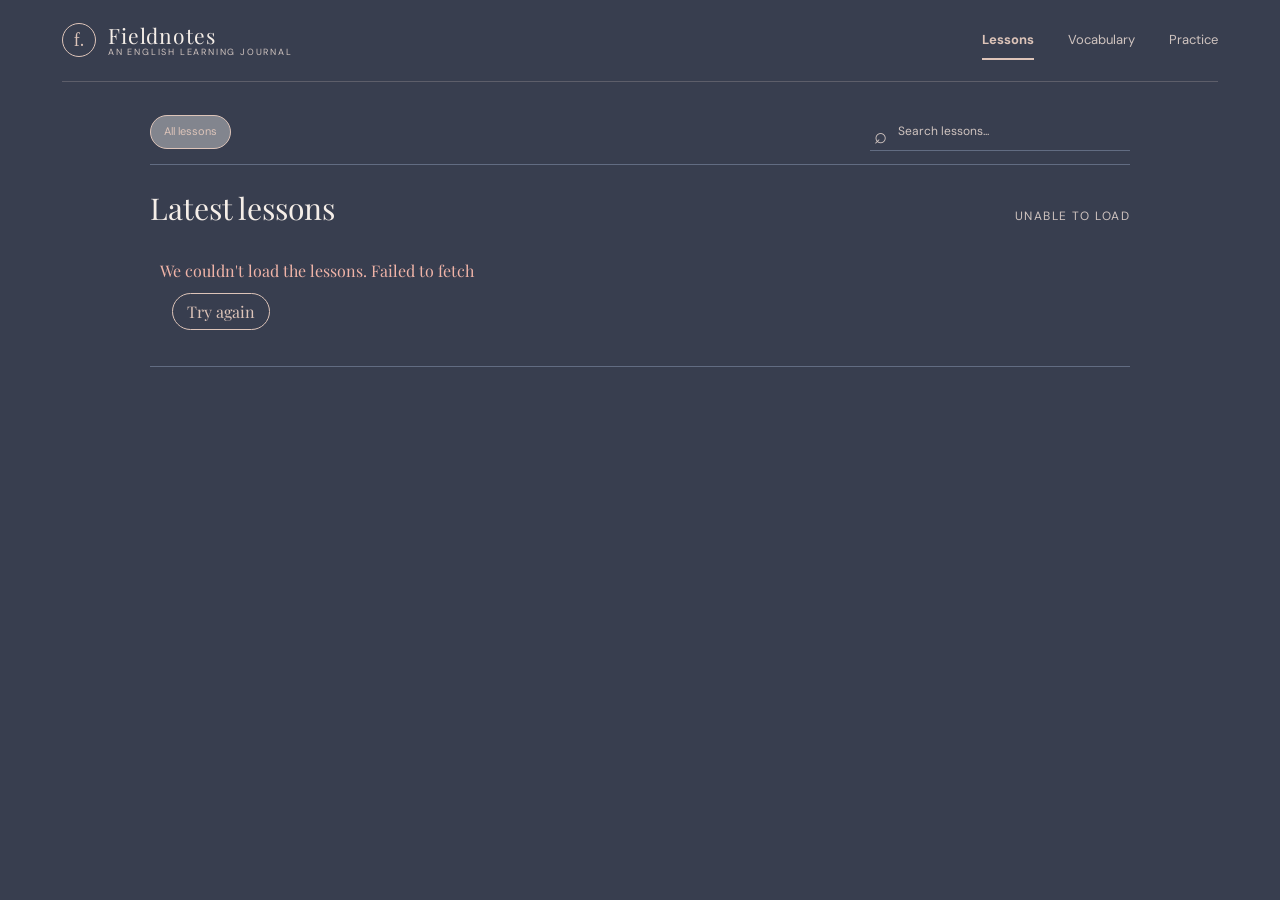
==== index.html @ df65ec37 "Initial commit" ====
<!doctype html>
<html lang="en">
<head>
  <meta charset="utf-8">
  <meta name="viewport" content="width=device-width, initial-scale=1">
  <meta name="theme-color" content="#dcd6c9">
  <meta name="description" content="Browse English lessons, vocabulary, and conversation topics.">
  <title>Fieldnotes - English Lessons</title>
  <link rel="preconnect" href="https://fonts.googleapis.com">
  <link rel="preconnect" href="https://fonts.gstatic.com" crossorigin>
  <link href="https://fonts.googleapis.com/css2?family=DM+Sans:wght@400;500;600;700&family=Playfair+Display:ital,wght@0,400;0,500;1,400&display=swap" rel="stylesheet">
  <link rel="stylesheet" href="styles.css">
  <link rel="stylesheet" href="home.css">
  <script src="config.js"></script>
  <script src="app.js" defer></script>
</head>
<body>
  <div class="site-shell">
    <header class="topbar">
      <a class="brand" href="index.html" aria-label="Fieldnotes home"><span class="brand-mark">f.</span><span><span class="brand-name">Fieldnotes</span><span class="brand-sub">An English learning journal</span></span></a>
      <nav class="nav" aria-label="Main navigation"><a class="active" href="#lessons">Lessons</a><a href="#lessons">Vocabulary</a><a href="#lessons">Practice</a></nav>
    </header>
    <main class="home-main" id="lessons">
      <section class="toolbar" aria-label="Lesson filters">
        <div class="filters" id="filters"><button class="filter-btn active" type="button" data-filter="all">All lessons</button></div>
        <label class="search-wrap"><span class="search-icon" aria-hidden="true">&#8981;</span><input id="search" type="search" placeholder="Search lessons..." aria-label="Search lessons"></label>
      </section>
      <section class="home-lessons" aria-labelledby="latest-heading">
        <div class="section-heading"><h1 id="latest-heading">Latest lessons</h1><span id="result-count" aria-live="polite">Loading lessons</span></div>
        <div class="status" id="status" role="status"><span class="spinner" aria-hidden="true"></span><span>Gathering your lessons...</span></div>
        <div class="lesson-list" id="lesson-list"></div>
        <div class="empty" id="empty" hidden>No lessons found. Try another keyword.</div>
      </section>
    </main>
  </div>
</body>
</html>
---- styles.css ----
:root {
    --paper: #383E4F;
    --paper-light: #434B60;
    --paper-deep: #4B5368;

    --ink: #F5EEE8;
    --muted: #D0C4C0;
    --line: #626C82;

    --brown: #DDC4B9;
    --clay: #DDC4B9;

    --white: #FAF8F3;

    --shadow: 0 14px 36px rgba(63, 48, 39, .08)
}

* {
    box-sizing: border-box
}

html {
    scroll-behavior: smooth
}

body {
    margin: 0;
    background: var(--paper);
    color: var(--ink);
    font-family: "DM Sans", Inter, ui-sans-serif, system-ui, -apple-system, "Segoe UI", sans-serif;
    line-height: 1.6
}

button,
input {
    font: inherit
}

button {
    cursor: pointer
}

.site-shell {
    max-width: 1240px;
    margin: auto;
    padding: 0 42px
}

.topbar {
    min-height: 82px;
    display: flex;
    align-items: center;
    justify-content: space-between;
    border-bottom: 1px solid rgba(208, 196, 192, .24)
}

.brand {
    display: flex;
    align-items: center;
    gap: 12px;
    text-decoration: none;
    color: var(--ink)
}

.brand-mark {
    width: 34px;
    height: 34px;
    display: grid;
    place-items: center;
    border: 1px solid var(--brown);
    border-radius: 50%;
    color: var(--brown);
    font: 18px Georgia, serif
}

.brand-name {
    display: block;
    font: 21px "Playfair Display", Georgia, serif;
    letter-spacing: .04em
}

.brand-sub {
    display: block;
    margin-top: -4px;
    color: var(--muted);
    font-size: 9px;
    letter-spacing: .2em;
    text-transform: uppercase
}

.nav {
    display: flex;
    gap: 34px
}

.nav a {
    position: relative;
    padding: 9px 0;
    color: var(--muted);
    text-decoration: none;
    font-size: 13px
}

.nav a:hover,
.nav a.active {
    color: var(--brown)
}

.nav a.active {
    font-weight: 700
}

.nav a.active:after {
    position: absolute;
    bottom: 0;
    left: 0;
    width: 100%;
    height: 2px;
    background: var(--clay);
    content: ""
}

.top-note {
    color: var(--muted);
    font: italic 13px "Playfair Display", Georgia, serif
}

.hero {
    display: grid;
    grid-template-columns: 1.15fr .85fr;
    gap: 50px;
    align-items: end;
    padding: 66px 0 50px
}

.eyebrow,
.aside-label,
.note-kicker {
    color: var(--clay);
    font-size: 10px;
    font-weight: 700;
    letter-spacing: .22em;
    text-transform: uppercase
}

.hero h1 {
    margin: 13px 0 14px;
    font: 400 clamp(42px, 5vw, 66px)/1.03 "Playfair Display", Georgia, serif;
    letter-spacing: -.045em
}

.hero h1 em {
    color: var(--clay);
    font-weight: 400
}

.hero-copy {
    max-width: 520px;
    margin: 0;
    color: var(--muted);
    font-size: 14px;
    line-height: 1.9
}

.hero-aside {
    max-width: 340px;
    justify-self: end;
    border-left: 1px solid var(--line);
    padding: 8px 0 8px 27px
}

.aside-label {
    color: var(--muted);
    font-size: 9px
}

.aside-quote {
    margin: 9px 0 0;
    font: 21px/1.4 "Playfair Display", Georgia, serif
}

.aside-quote span {
    color: var(--clay)
}

.toolbar {
    display: flex;
    justify-content: space-between;
    align-items: center;
    gap: 18px;
    padding: 19px 0;
    border-top: 1px solid var(--line);
    border-bottom: 1px solid var(--line)
}

.filters {
    display: flex;
    flex-wrap: wrap;
    gap: 8px
}

.filter-btn {
    border: 1px solid transparent;
    border-radius: 30px;
    background: transparent;
    color: var(--muted);
    padding: 7px 13px;
    font-size: 11px;
    transition: .2s
}

.filter-btn:hover,
.filter-btn.active {
    border-color: var(--brown);
    background: rgba(250, 248, 243, .38);
    color: var(--brown)
}

.search-wrap {
    position: relative;
    width: min(260px, 100%)
}

.search-wrap input {
    width: 100%;
    border: 0;
    border-bottom: 1px solid var(--line);
    outline: none;
    background: transparent;
    color: var(--ink);
    padding: 9px 8px 9px 28px;
    font-size: 12px
}

.search-wrap input:focus {
    border-color: var(--clay)
}

.search-wrap input::placeholder {
    color: var(--muted);
    opacity: 1
}

.search-icon {
    position: absolute;
    top: 5px;
    left: 4px;
    color: var(--muted);
    font-size: 22px
}

.content-grid {
    display: grid;
    grid-template-columns: minmax(0, 1fr) 260px;
    gap: 54px;
    padding: 34px 0 90px
}

.section-heading {
    display: flex;
    justify-content: space-between;
    align-items: baseline;
    margin-bottom: 19px
}

.section-heading h2 {
    margin: 0;
    font: 400 25px "Playfair Display", Georgia, serif
}

.section-heading span {
    color: var(--muted);
    font-size: 10px;
    letter-spacing: .12em;
    text-transform: uppercase
}

.lesson-list {
    display: grid;
    gap: 14px
}

.lesson-card {
    display: grid;
    grid-template-columns: 142px minmax(0, 1fr) 30px;
    gap: 22px;
    align-items: center;
    padding: 17px;
    border: 1px solid rgba(200, 190, 176, .8);
    background: rgba(250, 248, 243, .56);
    transition: transform .2s, box-shadow .2s, background .2s;
    cursor: pointer
}

.lesson-card:hover,
.lesson-card:focus-visible {
    transform: translateY(-2px);
    background: var(--white);
    box-shadow: var(--shadow);
    outline: none
}

.lesson-art {
    position: relative;
    display: flex;
    min-height: 126px;
    height: 100%;
    flex-direction: column;
    justify-content: space-between;
    overflow: hidden;
    padding: 13px;
    background: var(--brown);
    color: #f4ede2
}

.lesson-art:after {
    position: absolute;
    right: -38px;
    bottom: -43px;
    width: 115px;
    height: 115px;
    border: 1px solid rgba(255, 255, 255, .22);
    border-radius: 50%;
    box-shadow: 0 0 0 15px rgba(255, 255, 255, .05), 0 0 0 31px rgba(255, 255, 255, .04);
    content: ""
}

.lesson-art[data-tone="1"] {
    background: var(--clay)
}

.lesson-art[data-tone="2"] {
    background: #778794
}

.lesson-art[data-tone="3"] {
    background: #7e8977
}

.art-number {
    font: 12px "Playfair Display", Georgia, serif;
    opacity: .8
}

.art-word {
    position: relative;
    z-index: 1;
    max-width: 115px;
    font: 24px/1.05 "Playfair Display", Georgia, serif
}

.card-meta {
    display: flex;
    flex-wrap: wrap;
    gap: 9px;
    align-items: center;
    margin-bottom: 7px;
    color: var(--muted);
    font-size: 9px;
    letter-spacing: .12em;
    text-transform: uppercase
}

.card-meta .category {
    color: var(--brown)
}

.lesson-card h3 {
    margin: 0 0 5px;
    font: 400 23px/1.2 "Playfair Display", Georgia, serif
}

.lesson-card p {
    max-width: 590px;
    margin: 0;
    color: var(--muted);
    font-size: 12px;
    line-height: 1.7
}

.card-bottom {
    display: flex;
    flex-wrap: wrap;
    gap: 15px;
    margin-top: 12px;
    color: var(--muted);
    font-size: 10px
}

.card-arrow {
    justify-self: center;
    color: var(--clay);
    font-size: 20px
}

.sidebar {
    padding-top: 4px
}

.side-block {
    margin-bottom: 25px;
    padding: 0 0 24px;
    border-bottom: 1px solid var(--line)
}

.side-title {
    margin: 0 0 14px;
    font: 400 18px "Playfair Display", Georgia, serif
}

.progress-row {
    display: flex;
    justify-content: space-between;
    color: var(--muted);
    font-size: 11px
}

.progress-row b {
    color: var(--brown)
}

.progress-track {
    height: 4px;
    margin: 10px 0 7px;
    background: #c8bfb2
}

.progress-fill {
    width: 0;
    height: 100%;
    background: var(--clay);
    transition: width .25s
}

.side-small {
    color: var(--muted);
    font-size: 10px
}

.note-card {
    padding: 17px;
    background: #e8e1d6
}

.note-card p {
    margin: 8px 0 0;
    font: 16px/1.5 "Playfair Display", Georgia, serif
}

.note-card small {
    display: block;
    margin-top: 10px;
    color: var(--muted);
    font-size: 10px
}

.status,
.empty {
    padding: 30px;
    text-align: center;
    color: var(--muted);
    font: 16px "Playfair Display", Georgia, serif
}

.status[hidden],
.empty[hidden] {
    display: none
}

.status.error {
    color: #F0B4A8
}

.retry {
    margin: 12px;
    border: 1px solid var(--brown);
    border-radius: 30px;
    background: transparent;
    color: var(--brown);
    padding: 7px 14px
}

.spinner {
    display: inline-block;
    width: 14px;
    height: 14px;
    margin-right: 9px;
    border: 2px solid var(--line);
    border-top-color: var(--clay);
    border-radius: 50%;
    animation: spin .8s linear infinite;
    vertical-align: -2px
}

@keyframes spin {
    to {
        transform: rotate(360deg)
    }
}

footer {
    display: flex;
    justify-content: space-between;
    gap: 12px;
    border-top: 1px solid var(--line);
    padding: 22px 0 30px;
    color: var(--muted);
    font-size: 10px;
    letter-spacing: .08em
}

.detail {
    position: fixed;
    inset: 0;
    z-index: 10;
    display: none;
    overflow: auto;
    padding: 26px;
    background: rgba(42, 35, 31, .5)
}

.detail.open {
    display: block
}

.detail-panel {
    position: relative;
    max-width: 850px;
    margin: 35px auto;
    background: var(--paper-light);
    padding: clamp(24px, 5vw, 54px);
    box-shadow: 0 24px 80px rgba(0, 0, 0, .2)
}

.close-detail {
    position: absolute;
    top: 18px;
    right: 22px;
    width: 36px;
    height: 36px;
    border: 1px solid var(--line);
    border-radius: 50%;
    background: transparent;
    color: var(--brown);
    font-size: 23px;
    line-height: 1
}

.detail h2 {
    margin: 12px 42px 12px 0;
    font: 400 42px/1.1 "Playfair Display", Georgia, serif
}

.detail-intro {
    max-width: 650px;
    color: var(--muted);
    font-size: 13px;
    line-height: 1.9
}

.detail-section {
    margin-top: 30px;
    padding-top: 20px;
    border-top: 1px solid var(--line)
}

.detail-section h3 {
    margin: 0 0 13px;
    font: 400 21px "Playfair Display", Georgia, serif
}

.vocab-grid {
    display: grid;
    grid-template-columns: 1fr 1fr;
    gap: 9px
}

.vocab {
    padding: 11px 13px;
    background: #e9e3d9
}

.vocab b {
    display: block;
    font: 400 16px "Playfair Display", Georgia, serif
}

.vocab span,
.vocab p {
    color: var(--muted);
    font-size: 11px
}

.vocab p {
    margin: 6px 0 0;
    line-height: 1.6
}

.question {
    padding: 12px 0;
    border-bottom: 1px solid rgba(200, 190, 176, .7);
    font-size: 13px
}

.question small {
    display: block;
    margin-top: 4px;
    color: var(--muted);
    font-size: 11px
}

.notes-empty {
    color: var(--muted);
    font-size: 12px
}

.modal-open {
    overflow: hidden
}

@media(max-width:850px) {
    .site-shell {
        padding: 0 23px
    }

    .hero {
        grid-template-columns: 1fr;
        gap: 25px;
        padding: 48px 0 35px
    }

    .hero-aside {
        justify-self: start;
        max-width: 500px
    }

    .content-grid {
        grid-template-columns: 1fr;
        gap: 35px
    }

    .sidebar {
        display: grid;
        grid-template-columns: 1fr 1fr;
        gap: 20px
    }

    .side-block {
        margin: 0
    }
}

@media(max-width:600px) {
    .site-shell {
        padding: 0 17px
    }

    .topbar {
        min-height: 72px;
        flex-wrap: wrap;
        gap: 8px;
        padding: 14px 0
    }

    .nav {
        order: 3;
        width: 100%;
        justify-content: space-between;
        gap: 12px
    }

    .nav a {
        font-size: 11px
    }

    .top-note {
        font-size: 11px
    }

    .hero {
        padding-top: 38px
    }

    .toolbar {
        align-items: stretch;
        flex-direction: column
    }

    .search-wrap {
        width: 100%
    }

    .lesson-card {
        grid-template-columns: 86px minmax(0, 1fr) 14px;
        gap: 12px;
        padding: 11px
    }

    .lesson-art {
        min-height: 112px;
        padding: 9px
    }

    .art-word {
        font-size: 18px
    }

    .lesson-card h3 {
        font-size: 19px
    }

    .lesson-card p {
        font-size: 11px
    }

    .card-bottom {
        gap: 8px
    }

    .sidebar,
    .vocab-grid {
        grid-template-columns: 1fr
    }

    .detail {
        padding: 8px
    }

    .detail-panel {
        margin: 12px auto
    }

    .detail h2 {
        font-size: 34px
    }

    footer {
        flex-direction: column
    }
}

@media(prefers-reduced-motion:reduce) {

    *,
    *::before,
    *::after {
        scroll-behavior: auto !important;
        animation-duration: .01ms !important;
        transition-duration: .01ms !important
    }
}
---- home.css ----
.home-main {
    max-width: 980px;
    margin: 0 auto;
    padding: 18px 0 54px
}

.toolbar {
    padding: 13px 0;
    border-top: 0
}

.home-lessons {
    padding-top: 25px
}

.section-heading {
    align-items: baseline;
    margin-bottom: 8px
}

.section-heading h1 {
    margin: 0;
    font: 400 30px/1.25 "Playfair Display", Georgia, serif
}

.section-heading span {
    font-size: 12px
}

.lesson-list {
    display: block;
    border-top: 1px solid var(--line)
}

.lesson-entry {
    display: grid;
    grid-template-columns: 66px minmax(0, 1fr) 22px;
    gap: 22px;
    align-items: start;
    padding: 21px 4px 23px;
    border-bottom: 1px solid var(--line);
    color: inherit;
    text-decoration: none;
    transition: padding .18s, color .18s
}

.lesson-entry:hover,
.lesson-entry:focus-visible {
    padding-right: 0;
    padding-left: 9px;
    color: var(--brown);
    outline: none
}

.entry-number {
    padding-top: 4px;
    color: var(--clay);
    font: 15px "Playfair Display", Georgia, serif;
    letter-spacing: .04em
}

.entry-meta {
    display: flex;
    flex-wrap: wrap;
    gap: 8px 13px;
    margin-bottom: 6px;
    color: var(--muted);
    font-size: 12px;
    letter-spacing: .12em;
    text-transform: uppercase
}

.entry-meta .entry-category {
    color: var(--brown);
    font-weight: 700
}

.lesson-entry h2 {
    margin: 0;
    font: 400 28px/1.25 "Playfair Display", Georgia, serif;
    transition: color .18s
}

.lesson-entry:hover h2,
.lesson-entry:focus-visible h2 {
    color: var(--clay)
}

.entry-description {
    max-width: 720px;
    margin: 6px 0 0;
    color: var(--muted);
    font-size: 15px;
    line-height: 1.7
}

.entry-bottom {
    margin-top: 9px;
    color: var(--muted);
    font-size: 13px
}

.entry-arrow {
    align-self: center;
    color: var(--clay);
    font-size: 23px;
    transition: transform .18s
}

.lesson-entry:hover .entry-arrow,
.lesson-entry:focus-visible .entry-arrow {
    transform: translateX(3px)
}

.home-lessons .status,
.home-lessons .empty {
    padding: 24px 10px;
    text-align: left;
    font-size: 16px
}

.home-lessons .status.error {
    text-align: left
}

@media(max-width:850px) {
    .home-main {
        padding-top: 12px
    }
}

@media(max-width:600px) {
    .home-main {
        padding: 8px 0 36px
    }

    .toolbar {
        align-items: stretch;
        flex-direction: column;
        gap: 9px;
        padding: 10px 0 14px
    }

    .filters {
        gap: 6px
    }

    .filter-btn {
        padding: 6px 11px
    }

    .search-wrap {
        width: 100%
    }

    .home-lessons {
        padding-top: 19px
    }

    .section-heading h1 {
        font-size: 27px
    }

    .lesson-entry {
        grid-template-columns: 43px minmax(0, 1fr) 17px;
        gap: 12px;
        padding: 17px 2px 19px
    }

    .entry-number {
        padding-top: 3px;
        font-size: 13px
    }

    .entry-meta {
        gap: 5px 9px;
        margin-bottom: 5px;
        font-size: 12px
    }

    .lesson-entry h2 {
        font-size: 23px
    }

    .entry-description {
        margin-top: 5px;
        font-size: 14px;
        line-height: 1.65
    }

    .entry-bottom {
        margin-top: 7px;
        font-size: 12px
    }

    .entry-arrow {
        font-size: 20px
    }
}
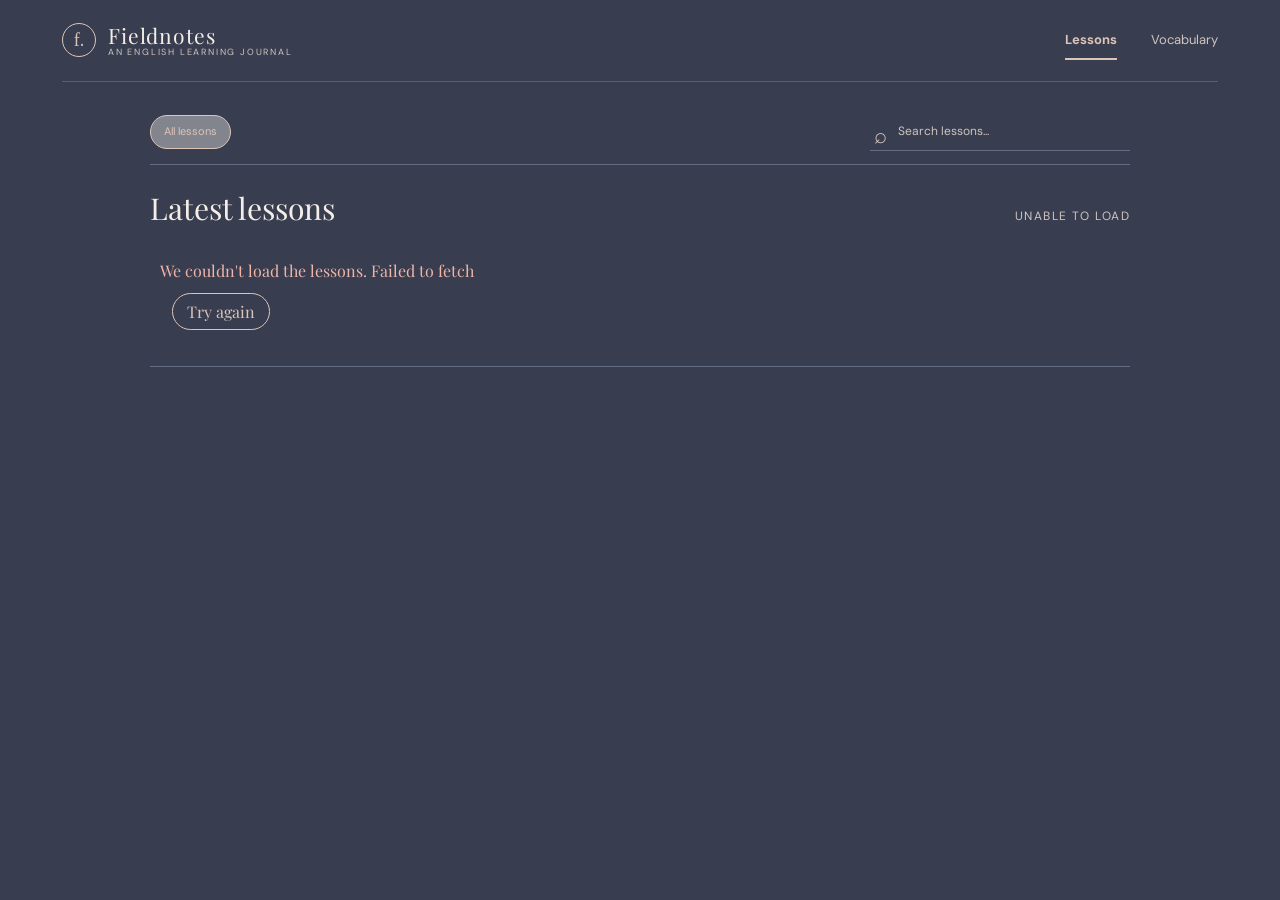
==== commit 81b3f5d2: "新增單字卡功能與ICON&專案整理" ====
--- a/index.html
+++ b/index.html
@@ -1,37 +1,13 @@
 <!doctype html>
 <html lang="en">
-<head>
-  <meta charset="utf-8">
-  <meta name="viewport" content="width=device-width, initial-scale=1">
-  <meta name="theme-color" content="#dcd6c9">
-  <meta name="description" content="Browse English lessons, vocabulary, and conversation topics.">
-  <title>Fieldnotes - English Lessons</title>
-  <link rel="preconnect" href="https://fonts.googleapis.com">
-  <link rel="preconnect" href="https://fonts.gstatic.com" crossorigin>
-  <link href="https://fonts.googleapis.com/css2?family=DM+Sans:wght@400;500;600;700&family=Playfair+Display:ital,wght@0,400;0,500;1,400&display=swap" rel="stylesheet">
-  <link rel="stylesheet" href="styles.css">
-  <link rel="stylesheet" href="home.css">
-  <script src="config.js"></script>
-  <script src="app.js" defer></script>
-</head>
-<body>
-  <div class="site-shell">
-    <header class="topbar">
-      <a class="brand" href="index.html" aria-label="Fieldnotes home"><span class="brand-mark">f.</span><span><span class="brand-name">Fieldnotes</span><span class="brand-sub">An English learning journal</span></span></a>
-      <nav class="nav" aria-label="Main navigation"><a class="active" href="#lessons">Lessons</a><a href="#lessons">Vocabulary</a><a href="#lessons">Practice</a></nav>
-    </header>
-    <main class="home-main" id="lessons">
-      <section class="toolbar" aria-label="Lesson filters">
-        <div class="filters" id="filters"><button class="filter-btn active" type="button" data-filter="all">All lessons</button></div>
-        <label class="search-wrap"><span class="search-icon" aria-hidden="true">&#8981;</span><input id="search" type="search" placeholder="Search lessons..." aria-label="Search lessons"></label>
-      </section>
-      <section class="home-lessons" aria-labelledby="latest-heading">
-        <div class="section-heading"><h1 id="latest-heading">Latest lessons</h1><span id="result-count" aria-live="polite">Loading lessons</span></div>
-        <div class="status" id="status" role="status"><span class="spinner" aria-hidden="true"></span><span>Gathering your lessons...</span></div>
-        <div class="lesson-list" id="lesson-list"></div>
-        <div class="empty" id="empty" hidden>No lessons found. Try another keyword.</div>
-      </section>
-    </main>
-  </div>
-</body>
+  <head>
+    <meta charset="utf-8">
+    <meta name="viewport" content="width=device-width, initial-scale=1">
+    <meta http-equiv="refresh" content="0;url=html/index.html">
+    <title>Fieldnotes - English Lessons</title>
+    <script>window.location.replace('html/index.html');</script>
+  </head>
+  <body>
+    <p><a href="html/index.html">Open Fieldnotes Lessons</a></p>
+  </body>
 </html>
